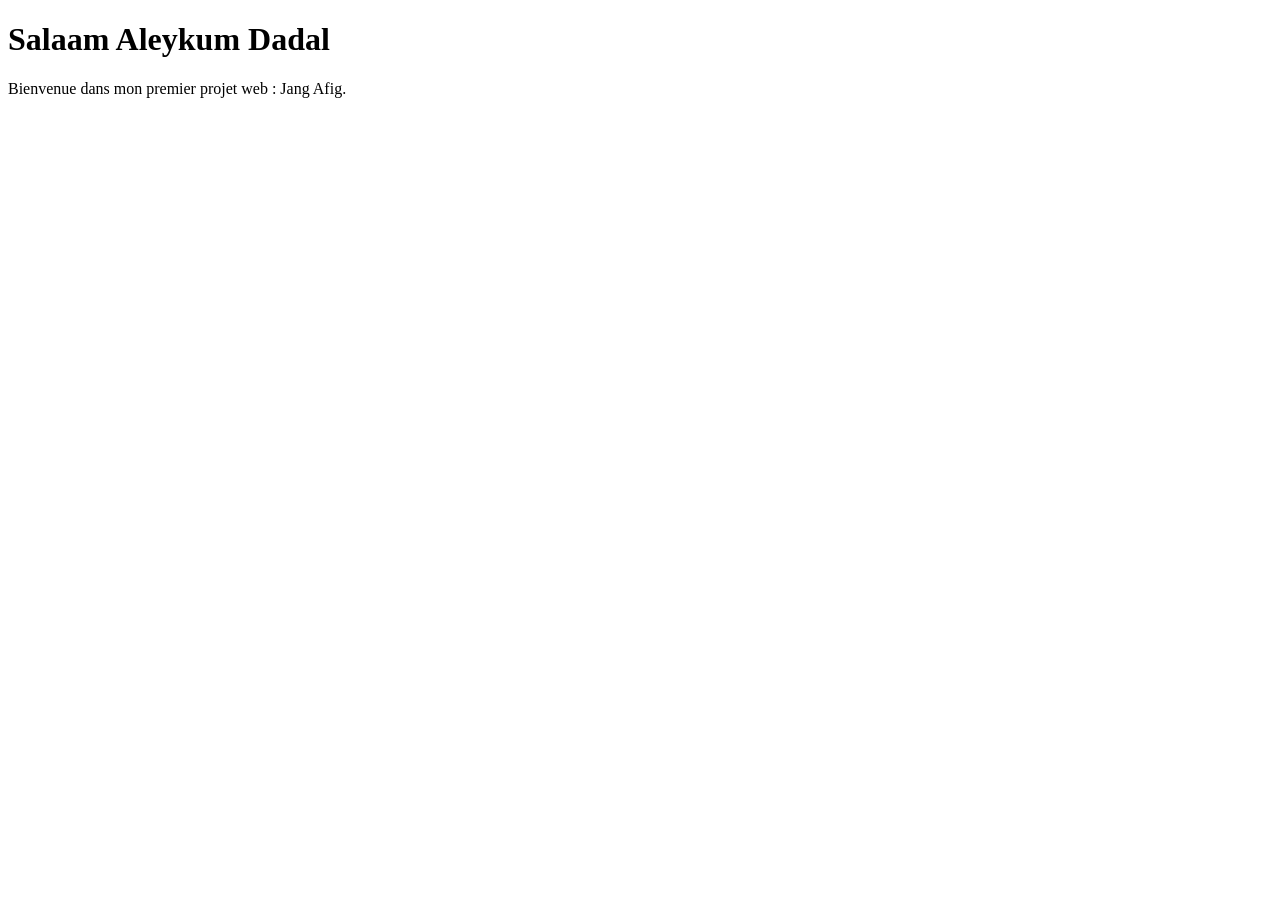
==== index.html @ 60b78623 "v0 : premier setup avec hello wordl" ====
<!DOCTYPE html>
<html lang="fr">
    <head>
        <meta charset="UTF-8">
        <title> Hello Dadal!</title>
    </head>
<body>
    <h1>Salaam Aleykum Dadal </h1>
    <p> Bienvenue dans mon premier projet web : Jang Afig.</p>
</body> 
</html>
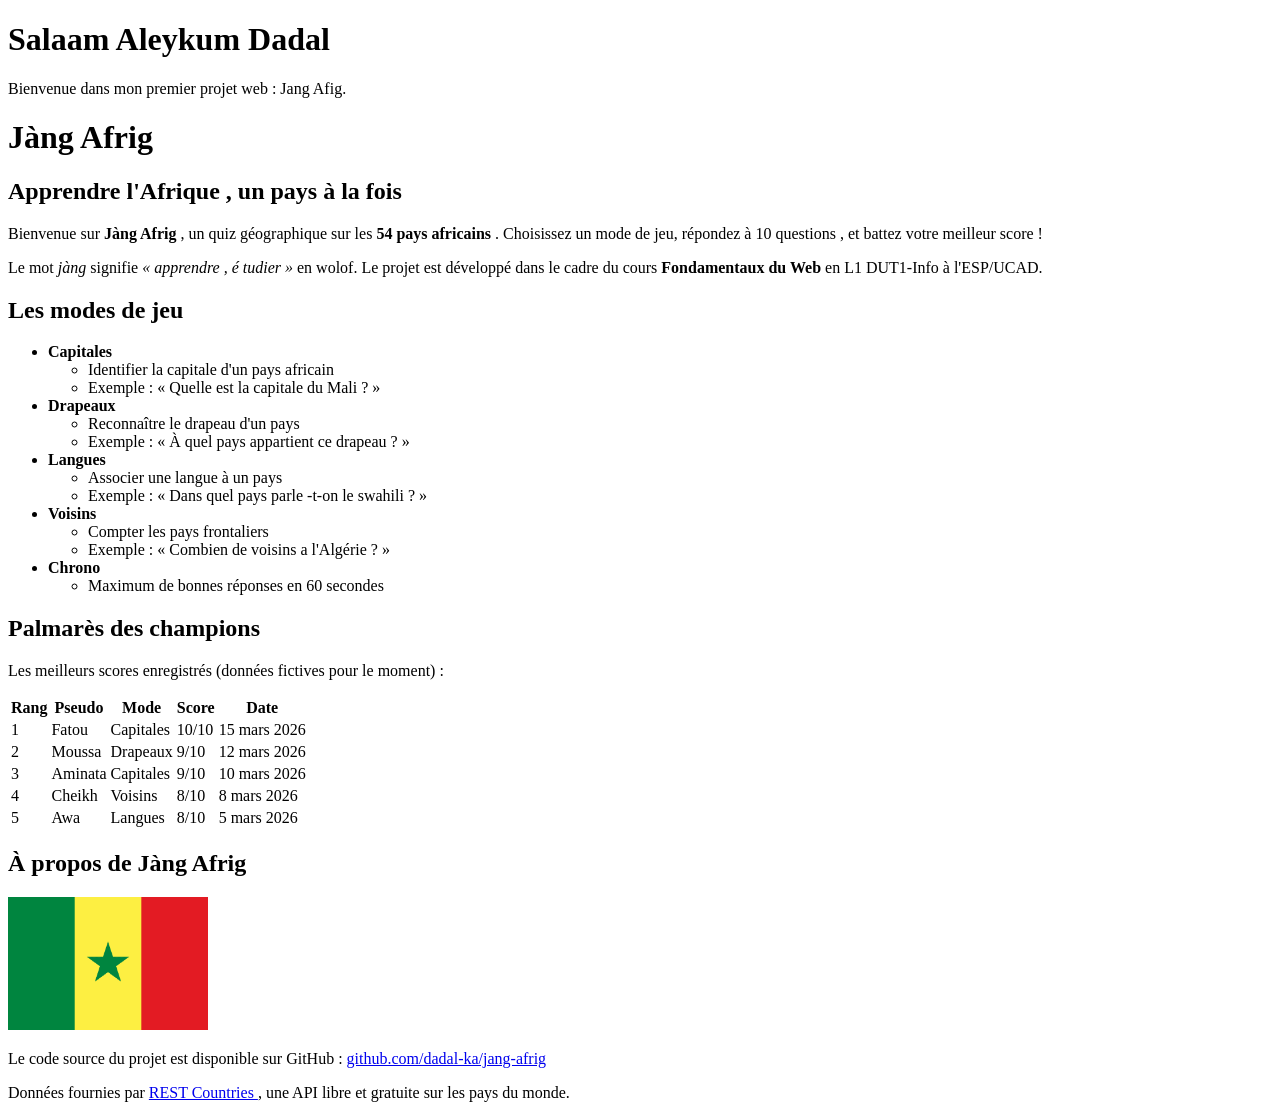
==== commit 13224a85: "v0.1 : page d'accueil HTML brut" ====
--- a/index.html
+++ b/index.html
@@ -8,4 +8,117 @@
     <h1>Salaam Aleykum Dadal </h1>
     <p> Bienvenue dans mon premier projet web : Jang Afig.</p>
 </body> 
-</html>    +<h1>Jàng Afrig </h1>
+<h2>Apprendre l'Afrique , un pays à la fois </h2>
+<p>
+Bienvenue sur <strong >Jàng Afrig </strong >, un quiz géographique sur
+les
+<strong >54 pays africains </strong >. Choisissez un mode de jeu,
+répondez à
+10 questions , et battez votre meilleur score !
+</p>
+<p>
+Le mot <em>jàng</em> signifie <em>«&nbsp;apprendre , é
+tudier&nbsp;»</em>
+en wolof. Le projet est développé dans le cadre du cours
+<strong >Fondamentaux du Web </strong > en L1 DUT1-Info à l'ESP/UCAD.
+</p>
+<h2>Les modes de jeu </h2>
+<ul>
+<li>
+<strong >Capitales </strong >
+<ul>
+<li>Identifier la capitale d'un pays africain </li>
+<li>Exemple : « Quelle est la capitale du Mali ? »</li>
+</ul>
+</li>
+<li>
+<strong >Drapeaux </strong >
+<ul>
+<li>Reconnaître le drapeau d'un pays </li>
+<li>Exemple : « À quel pays appartient ce drapeau ? »</li>
+</ul>
+</li>
+<li>
+<strong >Langues </strong >
+<ul>
+<li>Associer une langue à un pays </li>
+<li>Exemple : « Dans quel pays parle -t-on le swahili ? »</li>
+</ul>
+</li>
+<li>
+<strong >Voisins </strong >
+<ul>
+<li>Compter les pays frontaliers </li>
+<li>Exemple : « Combien de voisins a l'Algérie ? »</li>
+</ul>
+</li>
+<li>
+<strong >Chrono </strong >
+<ul>
+<li>Maximum de bonnes réponses en 60 secondes </li>
+</ul>
+</li>
+</ul>
+<h2>Palmarès des champions </h2>
+<p>Les meilleurs scores enregistrés (données fictives pour le moment)
+:</p>
+<table >
+<tr>
+<th>Rang </th>
+<th>Pseudo </th>
+<th>Mode </th>
+<th>Score </th>
+<th>Date </th>
+</tr>
+<tr>
+<td>1</td>
+<td>Fatou </td>
+<td>Capitales </td>
+<td>10/10</td>
+<td>15 mars 2026</td>
+</tr>
+<tr>
+<td>2</td>
+<td>Moussa </td>
+<td>Drapeaux </td>
+<td>9/10</td>
+<td>12 mars 2026</td>
+</tr>
+<tr>
+<td>3</td>
+<td>Aminata </td>
+<td>Capitales </td>
+<td>9/10</td>
+<td>10 mars 2026</td>
+</tr>
+<tr>
+<td>4</td>
+<td>Cheikh </td>
+<td>Voisins </td>
+<td>8/10</td>
+<td>8 mars 2026</td>
+</tr>
+<tr>
+<td>5</td>
+<td>Awa </td>
+<td>Langues </td>
+<td>8/10</td>
+<td>5 mars 2026</td>
+</tr>
+</table >
+<h2>À propos de Jàng Afrig </h2>
+<p>
+<img src="image/drapeau.png" alt="Drapeau africain" width="200">
+</p>
+<p>
+Le code source du projet est disponible sur GitHub :
+<a href="https://github.com/dadal-ka/jang-afrig">
+github.com/dadal-ka/jang-afrig
+</a>
+</p>
+<p>
+Données fournies par
+<a href="https://restcountries.com">REST Countries </a>,
+une API libre et gratuite sur les pays du monde.
+</p>
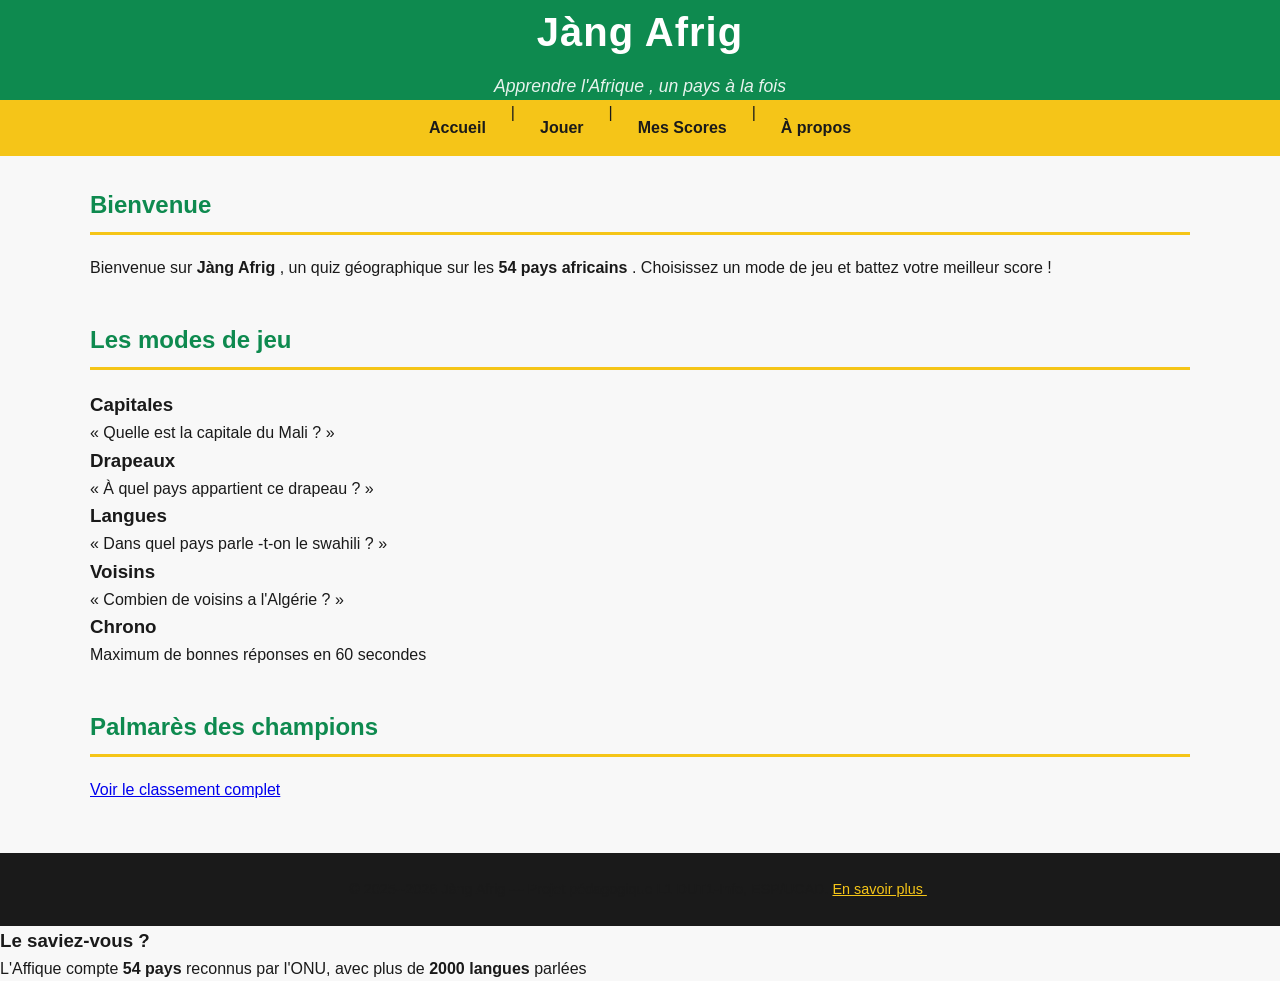
==== commit 7181f7dc: "v0.3 : CSS panafricain + Google Fonts" ====
--- a/index.html
+++ b/index.html
@@ -2,123 +2,82 @@
 <html lang="fr">
     <head>
         <meta charset="UTF-8">
-        <title> Hello Dadal!</title>
+        <title> Hello Dadal!</title>   
     </head>
 <body>
-    <h1>Salaam Aleykum Dadal </h1>
-    <p> Bienvenue dans mon premier projet web : Jang Afig.</p>
+<header >
+<h1>Jàng Afrig </h1>
+<p>Apprendre l'Afrique , un pays à la fois </p>
+</header >
+<nav>
+<a href="index.html">Accueil </a> |
+<a href="quiz.html">Jouer </a> |
+<a href="scores.html">Mes Scores </a> |
+<a href="apropos.html">À propos </a>
+</nav>
+<main>
+<section >
+<h2>Bienvenue </h2>
+<p>
+Bienvenue sur <strong >Jàng Afrig </strong >, un quiz
+géographique sur les
+<strong >54 pays africains </strong >. Choisissez un mode de
+jeu et battez
+votre meilleur score !
+</p>
+</section >
+<section >
+<h2>Les modes de jeu </h2>
+<div class="modes -grille">
+<div class="carte -mode carte -jaune">
+<h3>Capitales </h3>
+<p>« Quelle est la capitale du Mali ? »</p>
+</div>
+<div class="carte -mode carte -rouge">
+<h3>Drapeaux </h3>
+<p>« À quel pays appartient ce drapeau ? »</p>
+</div>
+<div class="carte -mode carte -vert">
+<h3>Langues </h3>
+<p>« Dans quel pays parle -t-on le swahili ? »</p>
+</div>
+<div class="carte -mode carte -jaune">
+<h3>Voisins </h3>
+<p>« Combien de voisins a l'Algérie ? »</p>
+</div>
+<div class="carte -mode carte -rouge">
+<h3>Chrono </h3>
+<p>Maximum de bonnes réponses en 60 secondes </p>
+</div>
+</div>
+</section >
+<section >
+<h2>Palmarès des champions </h2>
+<p><a href="scores.html">Voir le classement complet </a></p>
+</section >
+</main>
+<footer >
+<p>
+&copy; 2025--2026 Jàng Afrig --- Projet pédagogique L1
+DUT1-Info, ESP/UCAD.
+<a href="apropos.html">En savoir plus </a>.
+</p>
+</footer >
 </body> 
-<h1>Jàng Afrig </h1>
-<h2>Apprendre l'Afrique , un pays à la fois </h2>
-<p>
-Bienvenue sur <strong >Jàng Afrig </strong >, un quiz géographique sur
-les
-<strong >54 pays africains </strong >. Choisissez un mode de jeu,
-répondez à
-10 questions , et battez votre meilleur score !
-</p>
-<p>
-Le mot <em>jàng</em> signifie <em>«&nbsp;apprendre , é
-tudier&nbsp;»</em>
-en wolof. Le projet est développé dans le cadre du cours
-<strong >Fondamentaux du Web </strong > en L1 DUT1-Info à l'ESP/UCAD.
-</p>
-<h2>Les modes de jeu </h2>
-<ul>
-<li>
-<strong >Capitales </strong >
-<ul>
-<li>Identifier la capitale d'un pays africain </li>
-<li>Exemple : « Quelle est la capitale du Mali ? »</li>
-</ul>
-</li>
-<li>
-<strong >Drapeaux </strong >
-<ul>
-<li>Reconnaître le drapeau d'un pays </li>
-<li>Exemple : « À quel pays appartient ce drapeau ? »</li>
-</ul>
-</li>
-<li>
-<strong >Langues </strong >
-<ul>
-<li>Associer une langue à un pays </li>
-<li>Exemple : « Dans quel pays parle -t-on le swahili ? »</li>
-</ul>
-</li>
-<li>
-<strong >Voisins </strong >
-<ul>
-<li>Compter les pays frontaliers </li>
-<li>Exemple : « Combien de voisins a l'Algérie ? »</li>
-</ul>
-</li>
-<li>
-<strong >Chrono </strong >
-<ul>
-<li>Maximum de bonnes réponses en 60 secondes </li>
-</ul>
-</li>
-</ul>
-<h2>Palmarès des champions </h2>
-<p>Les meilleurs scores enregistrés (données fictives pour le moment)
-:</p>
-<table >
-<tr>
-<th>Rang </th>
-<th>Pseudo </th>
-<th>Mode </th>
-<th>Score </th>
-<th>Date </th>
-</tr>
-<tr>
-<td>1</td>
-<td>Fatou </td>
-<td>Capitales </td>
-<td>10/10</td>
-<td>15 mars 2026</td>
-</tr>
-<tr>
-<td>2</td>
-<td>Moussa </td>
-<td>Drapeaux </td>
-<td>9/10</td>
-<td>12 mars 2026</td>
-</tr>
-<tr>
-<td>3</td>
-<td>Aminata </td>
-<td>Capitales </td>
-<td>9/10</td>
-<td>10 mars 2026</td>
-</tr>
-<tr>
-<td>4</td>
-<td>Cheikh </td>
-<td>Voisins </td>
-<td>8/10</td>
-<td>8 mars 2026</td>
-</tr>
-<tr>
-<td>5</td>
-<td>Awa </td>
-<td>Langues </td>
-<td>8/10</td>
-<td>5 mars 2026</td>
-</tr>
-</table >
-<h2>À propos de Jàng Afrig </h2>
-<p>
-<img src="image/drapeau.png" alt="Drapeau africain" width="200">
-</p>
-<p>
-Le code source du projet est disponible sur GitHub :
-<a href="https://github.com/dadal-ka/jang-afrig">
-github.com/dadal-ka/jang-afrig
-</a>
-</p>
-<p>
-Données fournies par
-<a href="https://restcountries.com">REST Countries </a>,
-une API libre et gratuite sur les pays du monde.
-</p>+<aside>
+    <h3> Le saviez-vous ?</h3>
+    <p>
+        L'Affique compte <strong>54 pays </strong> reconnus par l'ONU, avec plus de <strong>2000 langues </strong> parlées
+    </p>
+</aside>
+<head>
+    <link rel="preconnect" href="https://fonts.googleapis.com">
+<link rel="preconnect" href="https://fonts.gstatic.com" crossorigin >
+<link
+href="https://fonts.googleapis.com/css2?family=Poppins:wght@400;600&family=Montserrat:wght@600;700&display=swap"
+rel="stylesheet">
+  <link rel="stylesheet" href="style.css">
+<meta charset="UTF -8">
+<title >Jàng Afrig </title >
+<link rel="stylesheet" href="style.css">
+</head>
--- a/style.css
+++ b/style.css
@@ -0,0 +1,171 @@
+/* ===== Reset minimal ===== */
+/* ===== Palette panafricaine ===== */
+:root {
+--vert: #0E8A4F;
+--jaune: #F5C518;
+--rouge: #C8332E;
+--noir: #1A1A1A;
+--blanc -casse: #F8F8F8;
+}
+* {
+box-sizing: border -box;
+margin: 0;
+padding: 0;
+}
+body {
+font-family: sans-serif;
+line-height: 1.6;
+color: #1A1A1A;
+background-color: #F8F8F8;
+}
+body {
+font-family: 'Poppins ', sans-serif;
+line-height: 1.6;
+color: var(--noir);
+background-color: var(--blanc -casse);
+}
+h1, h2, h3 {
+font-family: 'Montserrat ', sans-serif;
+font-weight: 700;
+}
+/* ===== Header ===== */
+header {
+background-color: var(--vert);
+color:white ;
+padding: 30 px 20px;
+text-align: center;
+}
+header h1 {
+font-size: 2.5rem;
+margin-bottom: 8px;
+letter-spacing: 1px;
+}
+header p {
+font-size: 1.1rem;
+opacity: 0.9;
+font-style: italic;
+}
+/* ===== Navigation ===== */
+nav {
+background-color: var(--jaune);
+padding: 0;
+display: flex;
+justify-content: center;
+flex-wrap: wrap;
+}
+nav a {
+color: var(--noir);
+text-decoration: none;
+font-weight: 600;
+padding: 15px 25px;
+transition: background -color 0.2s;
+}
+nav a:hover {
+    background-color: var(--vert);
+color: white;
+}
+/* ===== Section principale ===== */
+main {
+max-width: 1100px;
+margin: 30px auto;
+padding: 0 20px;
+}
+main section {
+margin-bottom: 40px;
+}
+main h2 {
+color: var(--vert);
+border-bottom: 3px solid var(--jaune);
+padding-bottom: 8px;
+margin-bottom: 20px;
+}
+/* ===== Grille de cartes (Flexbox) ===== */
+.modes -grille {
+display: flex;
+flex-wrap: wrap;
+gap: 15px;
+}
+.carte -mode {
+flex: 1 1 200px;
+padding: 20px;
+border-radius: 8px;
+color: var(--noir);
+box-shadow: 0 2px 6px rgba(0, 0, 0, 0.1);
+}
+.carte -mode h3 {
+margin-bottom: 8px;
+}
+.carte -jaune { background -color: var(--jaune); }
+.carte -rouge { background -color: var(--rouge); color: white; }
+.carte -vert { background -color: var(--vert); color: white; }
+/* ===== Boutons ===== */
+.btn {
+display: inline -block;
+padding: 12px 28px;
+font-size: 1rem;
+font-weight: 600;
+border: none;
+border-radius: 6px;
+cursor: pointer;
+text-decoration: none;
+transition: background -color 0.2s, transform 0.1s;
+}
+.btn-primary {
+background-color: var(--vert);
+color: white;
+}
+.btn-primary:hover {
+background-color: #0a6e3f; /* vert plus foncé */
+}
+.btn-primary:active {
+transform: scale(0.97);
+}
+.btn-secondary {
+background-color: var(--blanc -casse);
+color: var(--noir);
+border: 2px solid var(--noir);
+}
+.btn-secondary:hover {
+background-color: var(--noir);
+color: white;
+}
+/* ===== Tableaux ===== */
+table {
+width: 100%;
+border-collapse: collapse;
+margin-top: 15px;
+box-shadow: 0 2px 6px rgba(0, 0, 0, 0.05);
+}
+th {
+background-color: var(--vert);
+color: white;
+padding: 12px;
+text-align: left;
+}
+td {
+padding: 10px 12px;
+border-bottom: 1px solid #e0e0e0;
+}
+/* Lignes alternées (zébrures) */
+tr:nth-child(even) td {
+background-color: rgba(245, 197, 24, 0.08);
+}
+tr:hover td {
+background-color: rgba(14, 138, 79, 0.1);
+}
+/* ===== Footer ===== */
+footer {
+background-color: var(--noir);
+color: var(--blanc -casse);
+padding: 25px 20px;
+text-align: center;
+margin-top: 50px;
+font-size: 0.9rem;
+}
+footer a {
+    color: var(--jaune);
+text-decoration: underline;
+}
+footer a:hover {
+color: white;
+}
--- a/style.css
+++ b/style.css
@@ -0,0 +1,171 @@
+/* ===== Reset minimal ===== */
+/* ===== Palette panafricaine ===== */
+:root {
+--vert: #0E8A4F;
+--jaune: #F5C518;
+--rouge: #C8332E;
+--noir: #1A1A1A;
+--blanc -casse: #F8F8F8;
+}
+* {
+box-sizing: border -box;
+margin: 0;
+padding: 0;
+}
+body {
+font-family: sans-serif;
+line-height: 1.6;
+color: #1A1A1A;
+background-color: #F8F8F8;
+}
+body {
+font-family: 'Poppins ', sans-serif;
+line-height: 1.6;
+color: var(--noir);
+background-color: var(--blanc -casse);
+}
+h1, h2, h3 {
+font-family: 'Montserrat ', sans-serif;
+font-weight: 700;
+}
+/* ===== Header ===== */
+header {
+background-color: var(--vert);
+color:white ;
+padding: 30 px 20px;
+text-align: center;
+}
+header h1 {
+font-size: 2.5rem;
+margin-bottom: 8px;
+letter-spacing: 1px;
+}
+header p {
+font-size: 1.1rem;
+opacity: 0.9;
+font-style: italic;
+}
+/* ===== Navigation ===== */
+nav {
+background-color: var(--jaune);
+padding: 0;
+display: flex;
+justify-content: center;
+flex-wrap: wrap;
+}
+nav a {
+color: var(--noir);
+text-decoration: none;
+font-weight: 600;
+padding: 15px 25px;
+transition: background -color 0.2s;
+}
+nav a:hover {
+    background-color: var(--vert);
+color: white;
+}
+/* ===== Section principale ===== */
+main {
+max-width: 1100px;
+margin: 30px auto;
+padding: 0 20px;
+}
+main section {
+margin-bottom: 40px;
+}
+main h2 {
+color: var(--vert);
+border-bottom: 3px solid var(--jaune);
+padding-bottom: 8px;
+margin-bottom: 20px;
+}
+/* ===== Grille de cartes (Flexbox) ===== */
+.modes -grille {
+display: flex;
+flex-wrap: wrap;
+gap: 15px;
+}
+.carte -mode {
+flex: 1 1 200px;
+padding: 20px;
+border-radius: 8px;
+color: var(--noir);
+box-shadow: 0 2px 6px rgba(0, 0, 0, 0.1);
+}
+.carte -mode h3 {
+margin-bottom: 8px;
+}
+.carte -jaune { background -color: var(--jaune); }
+.carte -rouge { background -color: var(--rouge); color: white; }
+.carte -vert { background -color: var(--vert); color: white; }
+/* ===== Boutons ===== */
+.btn {
+display: inline -block;
+padding: 12px 28px;
+font-size: 1rem;
+font-weight: 600;
+border: none;
+border-radius: 6px;
+cursor: pointer;
+text-decoration: none;
+transition: background -color 0.2s, transform 0.1s;
+}
+.btn-primary {
+background-color: var(--vert);
+color: white;
+}
+.btn-primary:hover {
+background-color: #0a6e3f; /* vert plus foncé */
+}
+.btn-primary:active {
+transform: scale(0.97);
+}
+.btn-secondary {
+background-color: var(--blanc -casse);
+color: var(--noir);
+border: 2px solid var(--noir);
+}
+.btn-secondary:hover {
+background-color: var(--noir);
+color: white;
+}
+/* ===== Tableaux ===== */
+table {
+width: 100%;
+border-collapse: collapse;
+margin-top: 15px;
+box-shadow: 0 2px 6px rgba(0, 0, 0, 0.05);
+}
+th {
+background-color: var(--vert);
+color: white;
+padding: 12px;
+text-align: left;
+}
+td {
+padding: 10px 12px;
+border-bottom: 1px solid #e0e0e0;
+}
+/* Lignes alternées (zébrures) */
+tr:nth-child(even) td {
+background-color: rgba(245, 197, 24, 0.08);
+}
+tr:hover td {
+background-color: rgba(14, 138, 79, 0.1);
+}
+/* ===== Footer ===== */
+footer {
+background-color: var(--noir);
+color: var(--blanc -casse);
+padding: 25px 20px;
+text-align: center;
+margin-top: 50px;
+font-size: 0.9rem;
+}
+footer a {
+    color: var(--jaune);
+text-decoration: underline;
+}
+footer a:hover {
+color: white;
+}
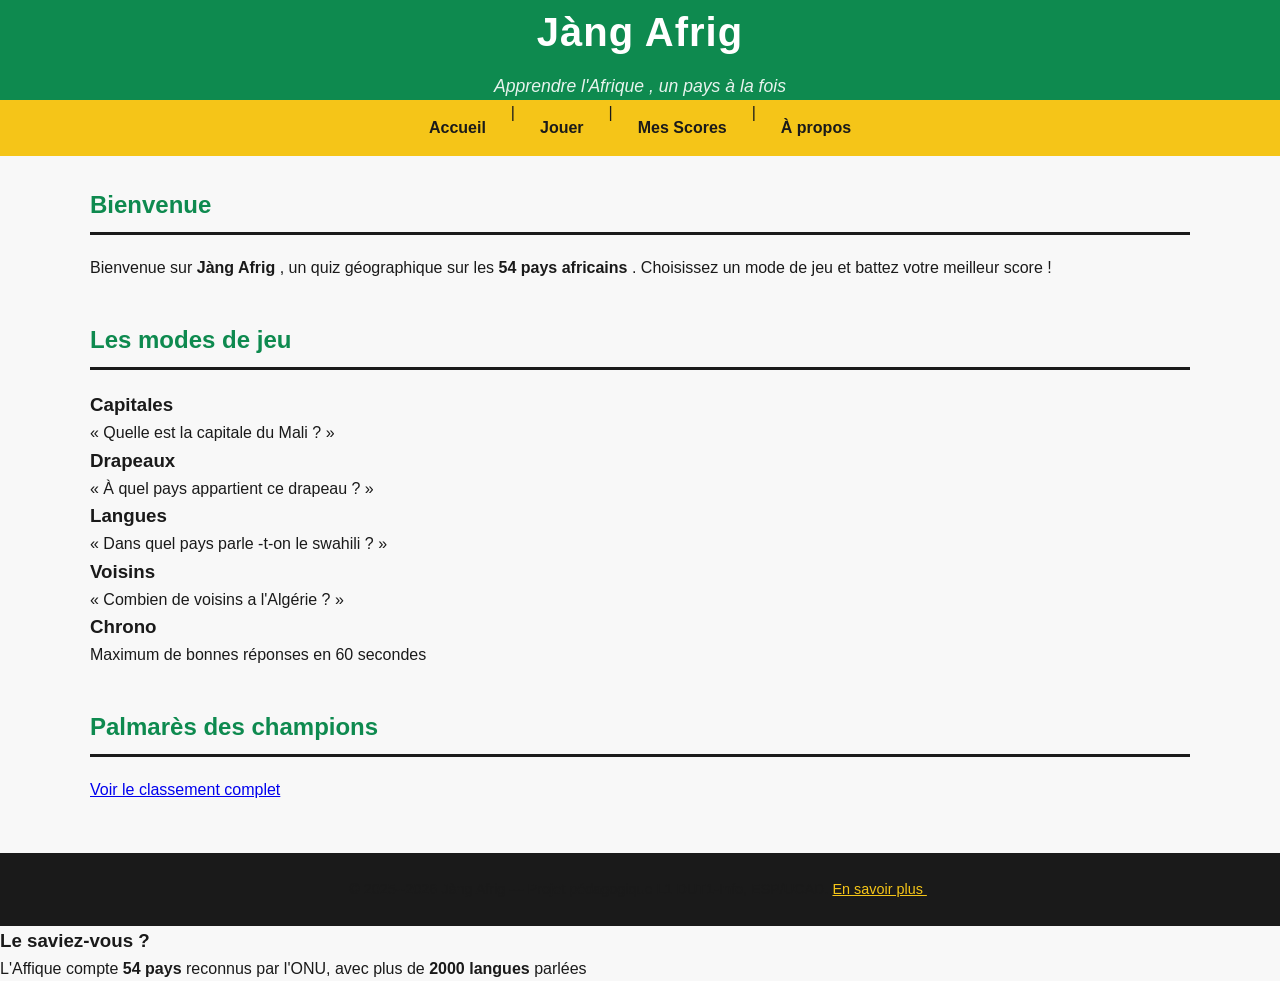
==== commit d1cbfdac: "Lab 5 : script.js" ====
--- a/index.html
+++ b/index.html
@@ -4,6 +4,12 @@
         <meta charset="UTF-8">
         <title> Hello Dadal!</title>   
     </head>
+    <head>
+<meta charset="UTF-8">
+<title>Jàng Afrig</title>
+<link rel="stylesheet" href="style.css">
+<script src="script.js" defer></script>
+</head>
 <body>
 <header >
 <h1>Jàng Afrig </h1>
@@ -29,7 +35,7 @@
 <section >
 <h2>Les modes de jeu </h2>
 <div class="modes -grille">
-<div class="carte -mode carte -jaune">
+<div class="carte -mode carte -noire">
 <h3>Capitales </h3>
 <p>« Quelle est la capitale du Mali ? »</p>
 </div>
--- a/style.css
+++ b/style.css
@@ -75,7 +75,7 @@
 }
 main h2 {
 color: var(--vert);
-border-bottom: 3px solid var(--jaune);
+border-bottom: 3px solid var(--noir);
 padding-bottom: 8px;
 margin-bottom: 20px;
 }
--- a/style.css
+++ b/style.css
@@ -75,7 +75,7 @@
 }
 main h2 {
 color: var(--vert);
-border-bottom: 3px solid var(--jaune);
+border-bottom: 3px solid var(--noir);
 padding-bottom: 8px;
 margin-bottom: 20px;
 }
--- a/style.css
+++ b/style.css
@@ -75,7 +75,7 @@
 }
 main h2 {
 color: var(--vert);
-border-bottom: 3px solid var(--jaune);
+border-bottom: 3px solid var(--noir);
 padding-bottom: 8px;
 margin-bottom: 20px;
 }
